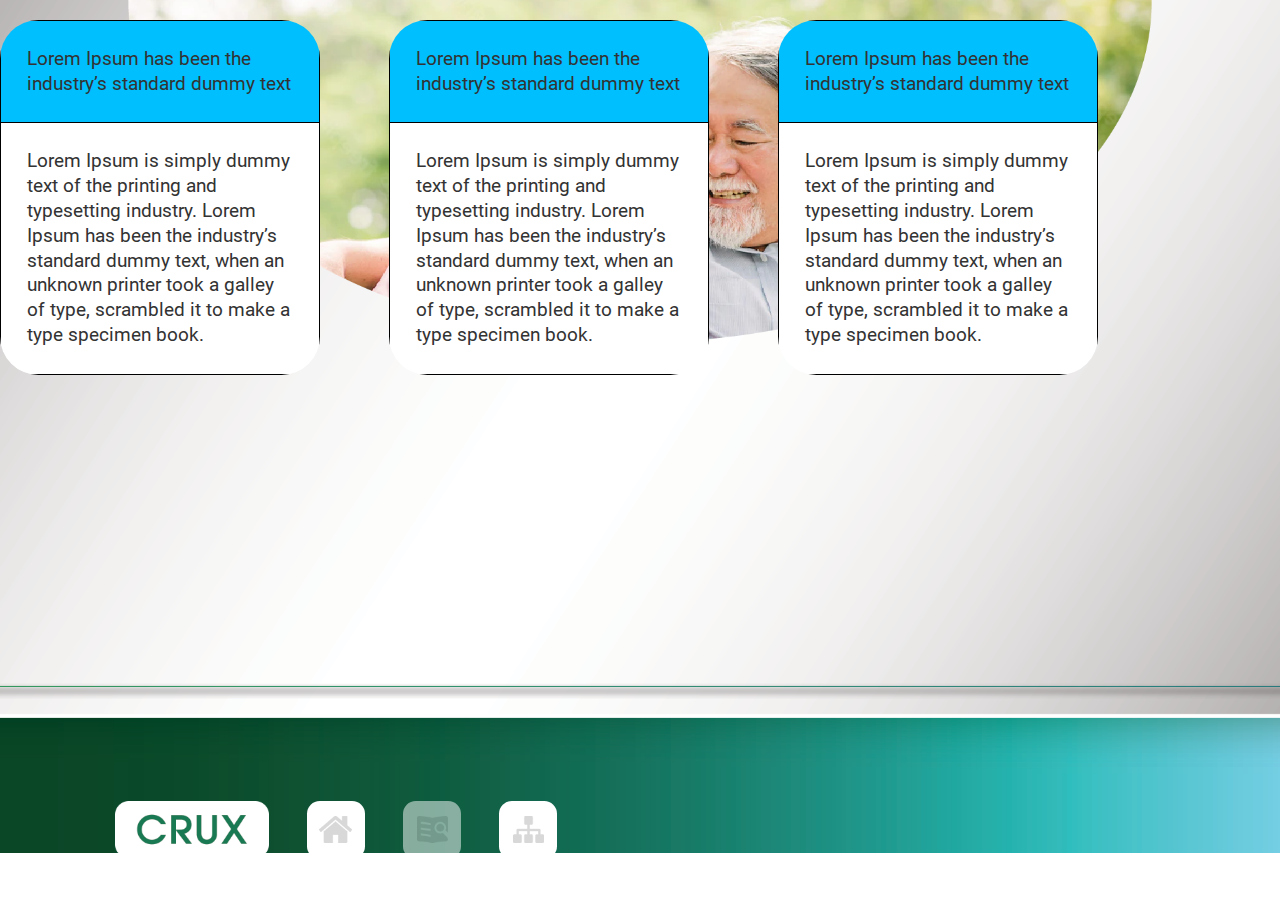
==== Train-01-3001-005/index.html @ 73f4a699 "first-commit" ====
<!DOCTYPE html>
<html>

<head>
  <meta name="viewport" content="user-scalable=no, width=device-width, initial-scale=1, maximum-scale=1" />
  <meta name="apple-mobile-web-app-capable" content="yes" />
  <meta name="format-detection" content="telephone=no" />
  <meta http-equiv="Content-Type" content="text/html; charset=utf-8" />
  <link href="./global/css/jquery.mobile-1.4.5.min.css" rel="stylesheet" type="text/css">
  <link href="./global/css/font.css" type="text/css" rel="stylesheet" />
  <link href="./global/css/global.css" type="text/css" rel="stylesheet" />
  <link href="css/main.css" type="text/css" rel="stylesheet" />
  <script src="https://yuemia.oss-cn-shanghai.aliyuncs.com/dataproduct/buried-data/medbp-web.min.js"></script>
</head>

<body>
  <div id="container" class="bg">
    <div id="main-container">
      <!--start: content-->
      <!-- <h1 class="main-title po green">Lorem Ipsum is simply dummy text of the printing</h1> -->
      <div class="main-bg"> </div>
      <div class="main-content">
        <table>
          <tr>
            <td class="upper-cell">Lorem Ipsum has been the industry’s standard dummy text</td>
          </tr>
          <tr>
            <td class="lower-cell">Lorem Ipsum is simply dummy text of the printing and typesetting industry. Lorem
              Ipsum has been the industry’s standard dummy text, when an unknown printer took a galley of type,
              scrambled it to make a type specimen book.</td>
          </tr>
        </table>
        <table>
          <tr>
            <td class="upper-cell">Lorem Ipsum has been the industry’s standard dummy text</td>
          </tr>
          <tr>
            <td class="lower-cell">Lorem Ipsum is simply dummy text of the printing and typesetting industry. Lorem
              Ipsum has been the industry’s standard dummy text, when an unknown printer took a galley of type,
              scrambled it to make a type specimen book.</td>
          </tr>
        </table>
        <table>
          <tr>
            <td class="upper-cell">Lorem Ipsum has been the industry’s standard dummy text</td>
          </tr>
          <tr>
            <td class="lower-cell">Lorem Ipsum is simply dummy text of the printing and typesetting industry. Lorem
              Ipsum has been the industry’s standard dummy text, when an unknown printer took a galley of type,
              scrambled it to make a type specimen book.</td>
          </tr>
        </table>
      </div>
      <!--end: content-->
    </div>
    <!--end: #main-container-->

    <!-- nav-bar -->
    <div id="menu" class="po">
      <div class="icon po">
        <div class="logo-crux"></div>
        <div class="bg-icon">
          <div class="icon-home"></div>
        </div>
        <div class="bg-icon">
          <div id="ref" class="icon-ref"></div>
        </div>
        <div class="bg-icon">
          <div class="icon-sitemap"></div>
        </div>
      </div>
    </div>

    <!-- pu-ref-here -->

  </div>
  <!--End: #container-->

  <script src="./global/js/jquery.min.js" type="text/javascript" charset="utf-8"></script>
  <script src="./global/js/jquery.mobile-1.4.5.min.js" type="text/javascript" charset="utf-8"></script>
  <script src="./global/js/jquery.ui.touch-punch.min.js"></script>
  <script src="./global/js/iscroll.js"></script>
  <script src="./global/js/veeva-library.js"></script>
  <script src="./global/js/global.js"></script>
  <script src="js/main.js"></script>
</body>

</html>
---- Train-01-3001-005/global/css/font.css ----
@charset "utf-8";
@font-face {
	font-family: 'roboto-regular';
	src: url('../font/Roboto-Regular.ttf') format('truetype');
	font-weight: normal;
	font-style: normal;	
}
@font-face {
	font-family: 'roboto-bold';
	src: url('../font/Roboto-Bold.ttf') format('truetype');
	font-weight: normal;
	font-style: normal;	
}
---- Train-01-3001-005/global/css/global.css ----
html * {
  -webkit-touch-callout: none;
  -webkit-tap-highlight-color: rgba(0, 0, 0, 0);
  -webkit-user-select: none;
  -khtml-user-select: none;
  -moz-user-select: none;
  -ms-user-select: none;
  -o-user-select: none;
  user-select: none;
}
html {
  -ms-text-size-adjust: 100%;
  -webkit-text-size-adjust: 100%;
  -ms-touch-action: none;
  -webkit-touch-action: none;
  touch-action: none;
  background: #fff;
}

body, input, select, textarea, button, .ui-btn{
  line-height: 1.3;
}

* {
  margin: 0;
  padding: 0;
  text-shadow: none;
}

html,
body {
  margin: 0 auto;
  padding: 0;
  font-family: "roboto-regular";
  color: #5a5a5a;
}

body,
#container {
  width: 100vw;
  height: 100vh;
  margin: 0 auto;
  -webkit-backface-visibility: hidden;
  backface-visibility: hidden;
  overflow: hidden;
  padding: 0;
  font-size: 1.5vw;
}
#container{ position: relative}

sup,
sub {
  line-height: 0;
  font-size: 50%;
}

/**/
.po {
  position: absolute;
}

.cap {
  text-transform: uppercase;
}

.align-center {
  display: flex;
  flex-direction: row;
  flex-wrap: wrap;
  justify-content: center;
  align-items: center;
}

/*Color ----------------*/
.white {
  color: #fff;
}

.green {
  color: #417b56;
}

/* Font-face class ----------------------*/
b,
strong,
.bold {
  font-family: "roboto-bold";
  font-weight: normal;
}

.regular {
  font-family: "roboto-regular";
}

/* font-size------------------------------*/
h1 {
  font-size: 2.3vw;
  line-height: 1.2;
  top: 5vh;
  left: 9vw;
}

.normal-txt {
  font-size: 1.3vw;
}

.sm-txt {
  font-size: 1vw;
}

/* Wrapper------------------------------*/
#main-container {
  position: absolute;
  top: 0;
  left: 0;
  overflow: hidden;
  width: 100vw;
  height: 100vh;
}

.bg {
  background: #FFF url(../images/bg.png) no-repeat center top / 100% auto;
}

/* footer nav-bar */
#menu {
  width: 100%;
  bottom: 0;
  left: 0;
}

.logo-crux{
  background: url(../images/nav/logo.png) no-repeat top left /100% auto;
  width: 12vw;
  height: 8vh;
  margin-right: 3vw;
}

.icon {
  display: flex;
  bottom: 3vh;
  left: 9vw;
}

.bg-icon {
  background: white;
  margin-right: 3vw;
  border-radius: 1vw;
  width: 4.5vw;
  height: 4.5vw;
}

.icon-home,
.icon-sitemap,
.icon-ref {
  background-repeat: no-repeat;
  background-position: center;
  width: 100%;
  height: 100%;
}

.icon-home {
  background-image: url(../images/nav/home.png);
  background-size: 2.6vw auto;
}

.icon-sitemap {
  background-image: url(../images/nav/sitemap.png);
  background-size: 2.4vw auto;
}

.icon-ref {
  background-image: url(../images/nav/ref.png);
  background-size: 2.4vw auto;
}

.icon-home.active {
  background-image: url(../images/nav/home-active.png);
}

.icon-sitemap.active {
  background-image: url(../images/nav/sitemap-active.png);
  z-index: 10;
}

.icon-ref.active {
  background-image: url(../images/nav/ref-active.png);
}

/* pop-up */
.ref-container {
  display: none;
  left: 0;
  top: 0;
  width: 100%;
  height: 100%;
  z-index: 9;
  position: absolute;
}

.ref-container::before{
  content: '';
  background: black;
  width: 100%;
  height: 100%;
  opacity: 0.7;
  position: absolute;
}

.ref-content {
  left: 0;
  right: 0;
  top: 0;
  bottom: 0;
  width: 100%;
  height: 100%;
  background: url(../images/pu/bg.png) no-repeat center ;
  margin: 0 auto;
  position: absolute;
  font-size: 1.2vw;
}

.ref-close {
  position: absolute;
  right: 12.5vw;
  top: 13vh;
  width: 3.5vw;
  height: 3.5vw;
  background: url(../images/pu/close.png) no-repeat center center / 100% auto;
}

.ref-disable {
  opacity: 0.5;
}

/* content */
.ref-content div.title {
  font-size: 1.65vw;
  top: 25vh;
  left: 14vw;
}

.ref-content ul {
  position: absolute;
  list-style: decimal;
  top: 32vh;
  left: 15.5vw;
}

.ref-content ul li::marker {
  color: #417b56;
}

.ref-content li {
  margin-bottom: 1vh;
  line-height: 1.2;
}

.ui-loader {
  display: none !important;
}
---- Train-01-3001-005/css/main.css ----
.main-bg {
    position: absolute;
    top: 0;
    left: 10%;
    width: 80%;
    height: 80%;
    background: url(../images/Asset\ 3.png) no-repeat center top / 100% auto;
    z-index: 1;
}
.main-content {
    position: relative;
    z-index: 2; 
}

table {
    border-collapse: collapse;
    width: 25%;
    margin: 20px 0;
    display: inline-block;
    border-radius: 3vw; 
    overflow: hidden; 
    margin-right: 5vw;
}

td {
    border: 1px solid #000;
    padding: 2vw;
}

.upper-cell {
    background-color: #00bfff; 
}

.lower-cell {
    background-color: #ffffff; 
}
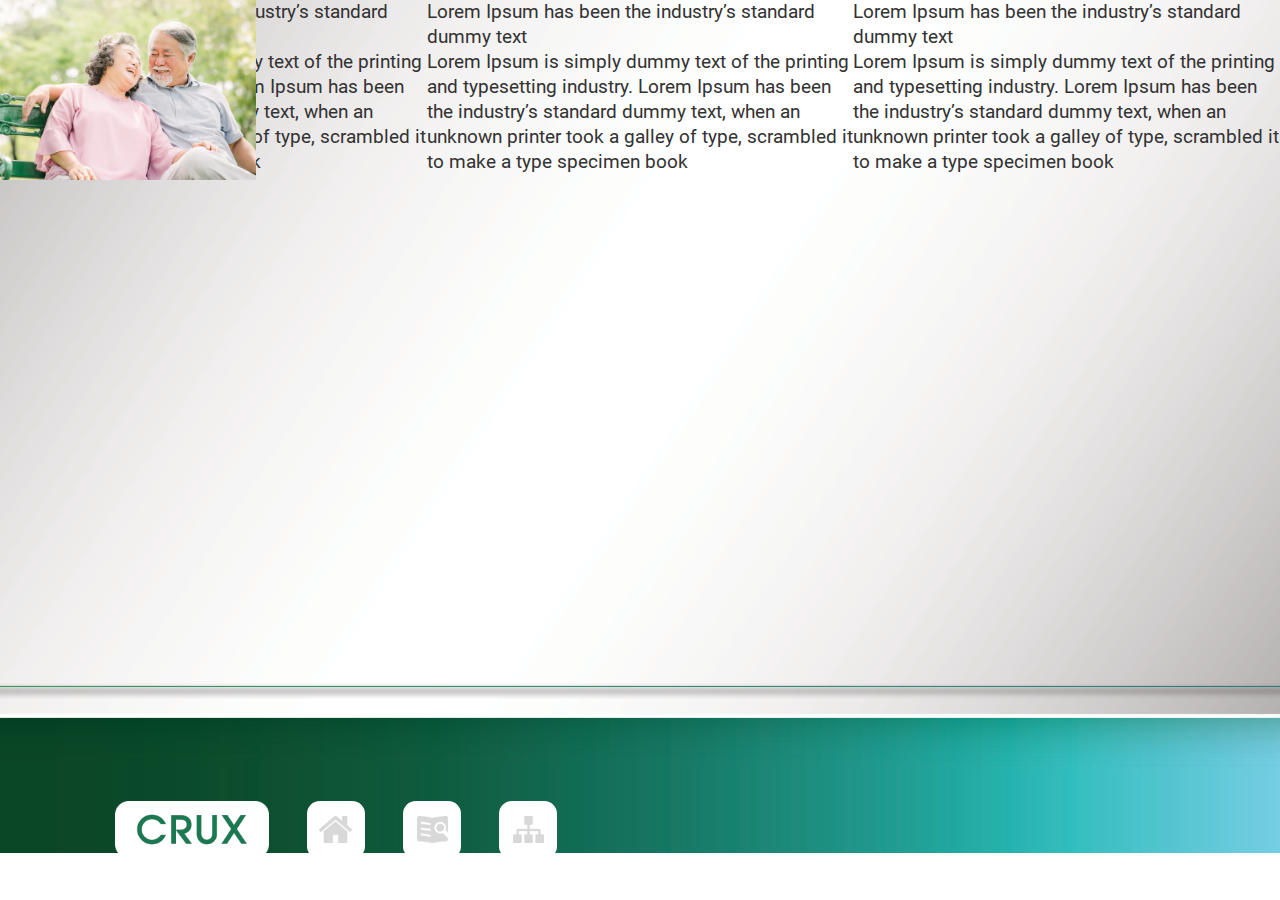
==== commit 971df2ec: "slide7-p1" ====
--- a/Train-01-3001-005/index.html
+++ b/Train-01-3001-005/index.html
@@ -17,40 +17,43 @@
   <div id="container" class="bg">
     <div id="main-container">
       <!--start: content-->
-      <!-- <h1 class="main-title po green">Lorem Ipsum is simply dummy text of the printing</h1> -->
-      <div class="main-bg"> </div>
-      <div class="main-content">
-        <table>
-          <tr>
-            <td class="upper-cell">Lorem Ipsum has been the industry’s standard dummy text</td>
-          </tr>
-          <tr>
-            <td class="lower-cell">Lorem Ipsum is simply dummy text of the printing and typesetting industry. Lorem
-              Ipsum has been the industry’s standard dummy text, when an unknown printer took a galley of type,
-              scrambled it to make a type specimen book.</td>
-          </tr>
-        </table>
-        <table>
-          <tr>
-            <td class="upper-cell">Lorem Ipsum has been the industry’s standard dummy text</td>
-          </tr>
-          <tr>
-            <td class="lower-cell">Lorem Ipsum is simply dummy text of the printing and typesetting industry. Lorem
-              Ipsum has been the industry’s standard dummy text, when an unknown printer took a galley of type,
-              scrambled it to make a type specimen book.</td>
-          </tr>
-        </table>
-        <table>
-          <tr>
-            <td class="upper-cell">Lorem Ipsum has been the industry’s standard dummy text</td>
-          </tr>
-          <tr>
-            <td class="lower-cell">Lorem Ipsum is simply dummy text of the printing and typesetting industry. Lorem
-              Ipsum has been the industry’s standard dummy text, when an unknown printer took a galley of type,
-              scrambled it to make a type specimen book.</td>
-          </tr>
-        </table>
+      <div class="all-content">
+        <div class="main-bg"></div>
+        <div class="main-ct">
+          <div>
+            <div>Lorem Ipsum has been the
+              industry’s standard dummy text</div>
+            <div>Lorem Ipsum is simply dummy text of the
+              printing and typesetting industry. Lorem
+              Ipsum has been the industry’s standard
+              dummy text, when an unknown printer
+              took a galley of type, scrambled it to make
+              a type specimen book</div>
+          </div>
+          <div>
+            <div>Lorem Ipsum has been the
+              industry’s standard dummy text</div>
+            <div>Lorem Ipsum is simply dummy text of the
+              printing and typesetting industry. Lorem
+              Ipsum has been the industry’s standard
+              dummy text, when an unknown printer
+              took a galley of type, scrambled it to make
+              a type specimen book</div>
+          </div>
+          <div>
+            <div>Lorem Ipsum has been the
+              industry’s standard dummy text</div>
+            <div>Lorem Ipsum is simply dummy text of the
+              printing and typesetting industry. Lorem
+              Ipsum has been the industry’s standard
+              dummy text, when an unknown printer
+              took a galley of type, scrambled it to make
+              a type specimen book</div>
+          </div>
+        </div>
       </div>
+
+
       <!--end: content-->
     </div>
     <!--end: #main-container-->
@@ -60,7 +63,7 @@
       <div class="icon po">
         <div class="logo-crux"></div>
         <div class="bg-icon">
-          <div class="icon-home"></div>
+          <div class="icon-home active"></div>
         </div>
         <div class="bg-icon">
           <div id="ref" class="icon-ref"></div>
--- a/Train-01-3001-005/css/main.css
+++ b/Train-01-3001-005/css/main.css
@@ -1,36 +1,25 @@
-.main-bg {
+.ref-disable {
+    opacity: 1.5;
+  }
+  .icon-home.active {
+    background-image: url(../global/images/nav/home.png);
+  }
+
+  .main-bg {
+    background: url(../images/Asset1.png) no-repeat center top / 100% auto;
     position: absolute;
-    top: 0;
-    left: 10%;
-    width: 80%;
-    height: 80%;
-    background: url(../images/Asset\ 3.png) no-repeat center top / 100% auto;
-    z-index: 1;
-}
-.main-content {
-    position: relative;
-    z-index: 2; 
-}
+  top: 0;
+  left: 0;
+  width: 20%;
+  height: 20%;
+  background-size: cover;
+  display: flex;
+  }
 
-table {
-    border-collapse: collapse;
-    width: 25%;
-    margin: 20px 0;
-    display: inline-block;
-    border-radius: 3vw; 
-    overflow: hidden; 
-    margin-right: 5vw;
-}
 
-td {
-    border: 1px solid #000;
-    padding: 2vw;
-}
-
-.upper-cell {
-    background-color: #00bfff; 
-}
-
-.lower-cell {
-    background-color: #ffffff; 
-}+  .all-content {
+    display: flex;
+  }
+  .main-ct {
+    display: flex;
+  }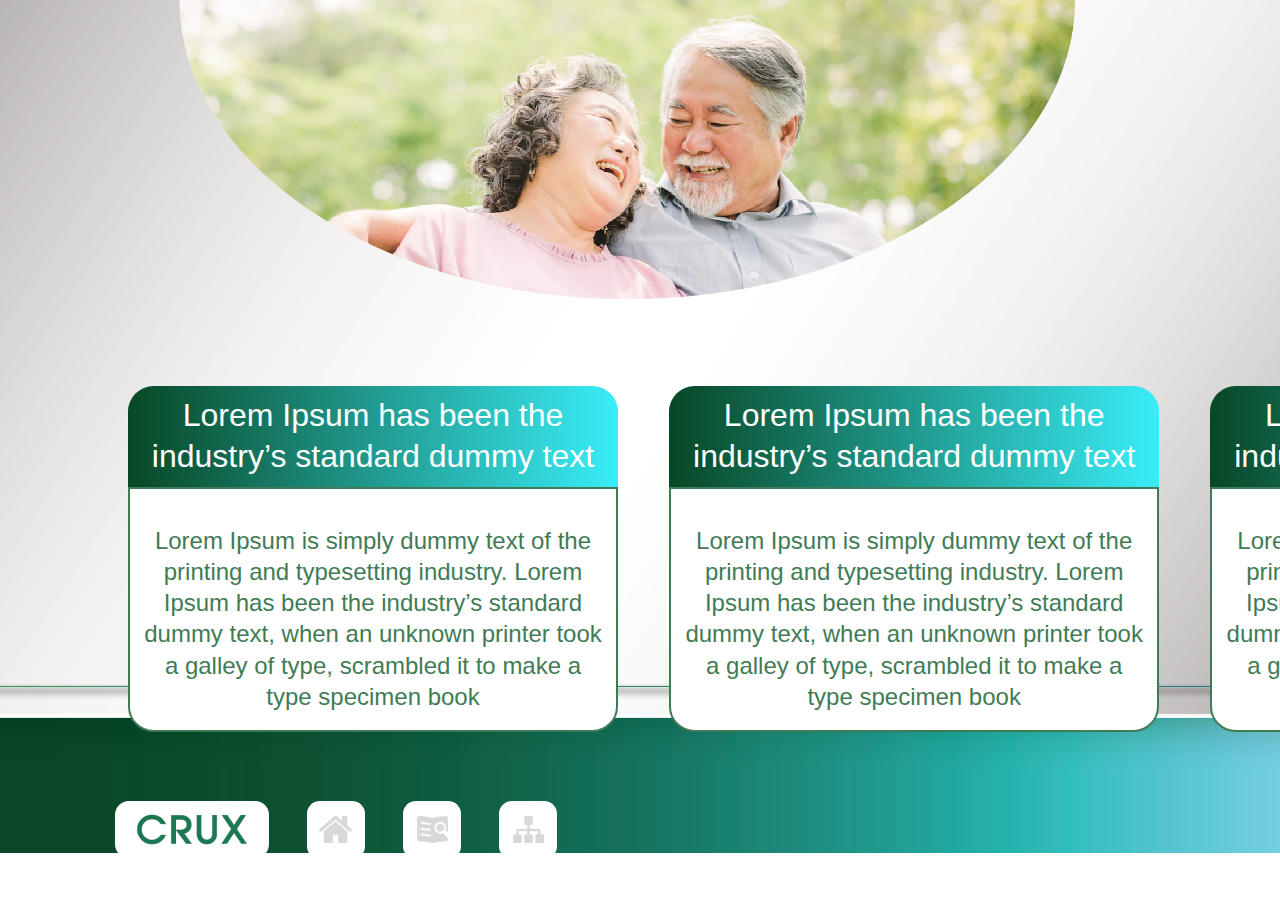
==== commit 32617d99: "s7" ====
--- a/Train-01-3001-005/index.html
+++ b/Train-01-3001-005/index.html
@@ -20,30 +20,30 @@
       <div class="all-content">
         <div class="main-bg"></div>
         <div class="main-ct">
-          <div>
-            <div>Lorem Ipsum has been the
+          <div class="ct">
+            <div class="title">Lorem Ipsum has been the
               industry’s standard dummy text</div>
-            <div>Lorem Ipsum is simply dummy text of the
+            <div class="content">Lorem Ipsum is simply dummy text of the
               printing and typesetting industry. Lorem
               Ipsum has been the industry’s standard
               dummy text, when an unknown printer
               took a galley of type, scrambled it to make
               a type specimen book</div>
           </div>
-          <div>
-            <div>Lorem Ipsum has been the
+          <div class="ct">
+            <div class="title">Lorem Ipsum has been the
               industry’s standard dummy text</div>
-            <div>Lorem Ipsum is simply dummy text of the
+            <div class="content">Lorem Ipsum is simply dummy text of the
               printing and typesetting industry. Lorem
               Ipsum has been the industry’s standard
               dummy text, when an unknown printer
               took a galley of type, scrambled it to make
               a type specimen book</div>
           </div>
-          <div>
-            <div>Lorem Ipsum has been the
+          <div class="ct">
+            <div class="title">Lorem Ipsum has been the
               industry’s standard dummy text</div>
-            <div>Lorem Ipsum is simply dummy text of the
+            <div class="content">Lorem Ipsum is simply dummy text of the
               printing and typesetting industry. Lorem
               Ipsum has been the industry’s standard
               dummy text, when an unknown printer
--- a/Train-01-3001-005/css/main.css
+++ b/Train-01-3001-005/css/main.css
@@ -1,25 +1,59 @@
 .ref-disable {
-    opacity: 1.5;
-  }
-  .icon-home.active {
-    background-image: url(../global/images/nav/home.png);
-  }
+  opacity: 1.5;
+}
 
-  .main-bg {
-    background: url(../images/Asset1.png) no-repeat center top / 100% auto;
-    position: absolute;
-  top: 0;
-  left: 0;
-  width: 20%;
-  height: 20%;
-  background-size: cover;
+.icon-home.active {
+  background-image: url(../global/images/nav/home.png);
+}
+
+.main-bg {
+  background: url(../images/Asset1.png) no-repeat center top / 100% auto;
+  position: absolute;
+  width: 70%;
+  height: 70%;
+  transform: translateX(20%);
   display: flex;
-  }
+  z-index: 1
+ 
+}
 
 
-  .all-content {
-    display: flex;
-  }
-  .main-ct {
-    display: flex;
-  }+.all-content {
+  display: flex;
+}
+
+.main-ct {
+  display: flex;
+  z-index: 2;
+  padding-top: 40vh;
+  padding-left: 8vw;
+}
+.ct {
+  width: 490px; 
+  height: 380px; 
+  margin: 2vw; 
+  text-align: center;
+  
+}
+.title {
+  background: linear-gradient(to right, rgb(8, 71, 37), rgb(57, 237, 248));
+  font-family: 'Roboto', sans-serif;
+  font-size: 32px;
+  color: white;
+  border-radius: 2vw 2vw 0 0;
+  padding: 1vh;
+}
+
+.content {
+  font-family: 'Roboto', sans-serif;
+  font-size: 24px;
+  background-color: #fff;
+  color: rgb(65, 123, 86);
+  border-width: 0.3vh; 
+  border-style: solid;
+  border-color: linear-gradient(to left, rgb(57, 237, 248), rgb(8, 71, 37)) 1;
+  border-image-slice: 1;
+  border-radius: 0 0 2vw 2vw;
+  padding: 4vh 1vw 2vh 1vw; 
+  box-sizing: border-box; 
+}
